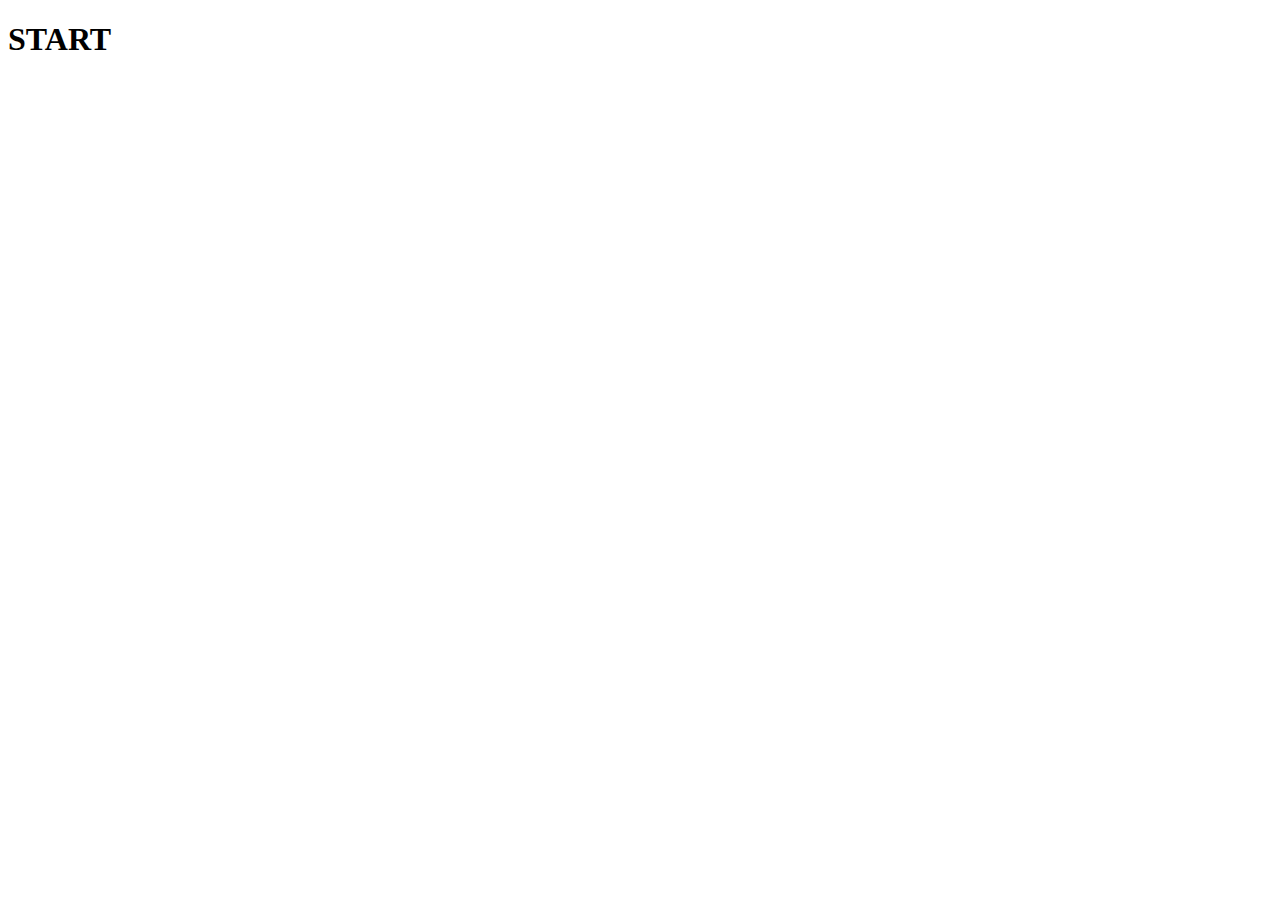
==== src/index.html @ a5de8897 "first usefull commit" ====
<!DOCTYPE html>
<html lang="en">
<head>
    <meta charset="UTF-8">
    <meta http-equiv="X-UA-Compatible" content="IE=edge">
    <meta name="viewport" content="width=device-width, initial-scale=1.0">
    <title>Document</title>
</head>
<body>
    <h1>START</h1>
</body>
</html>
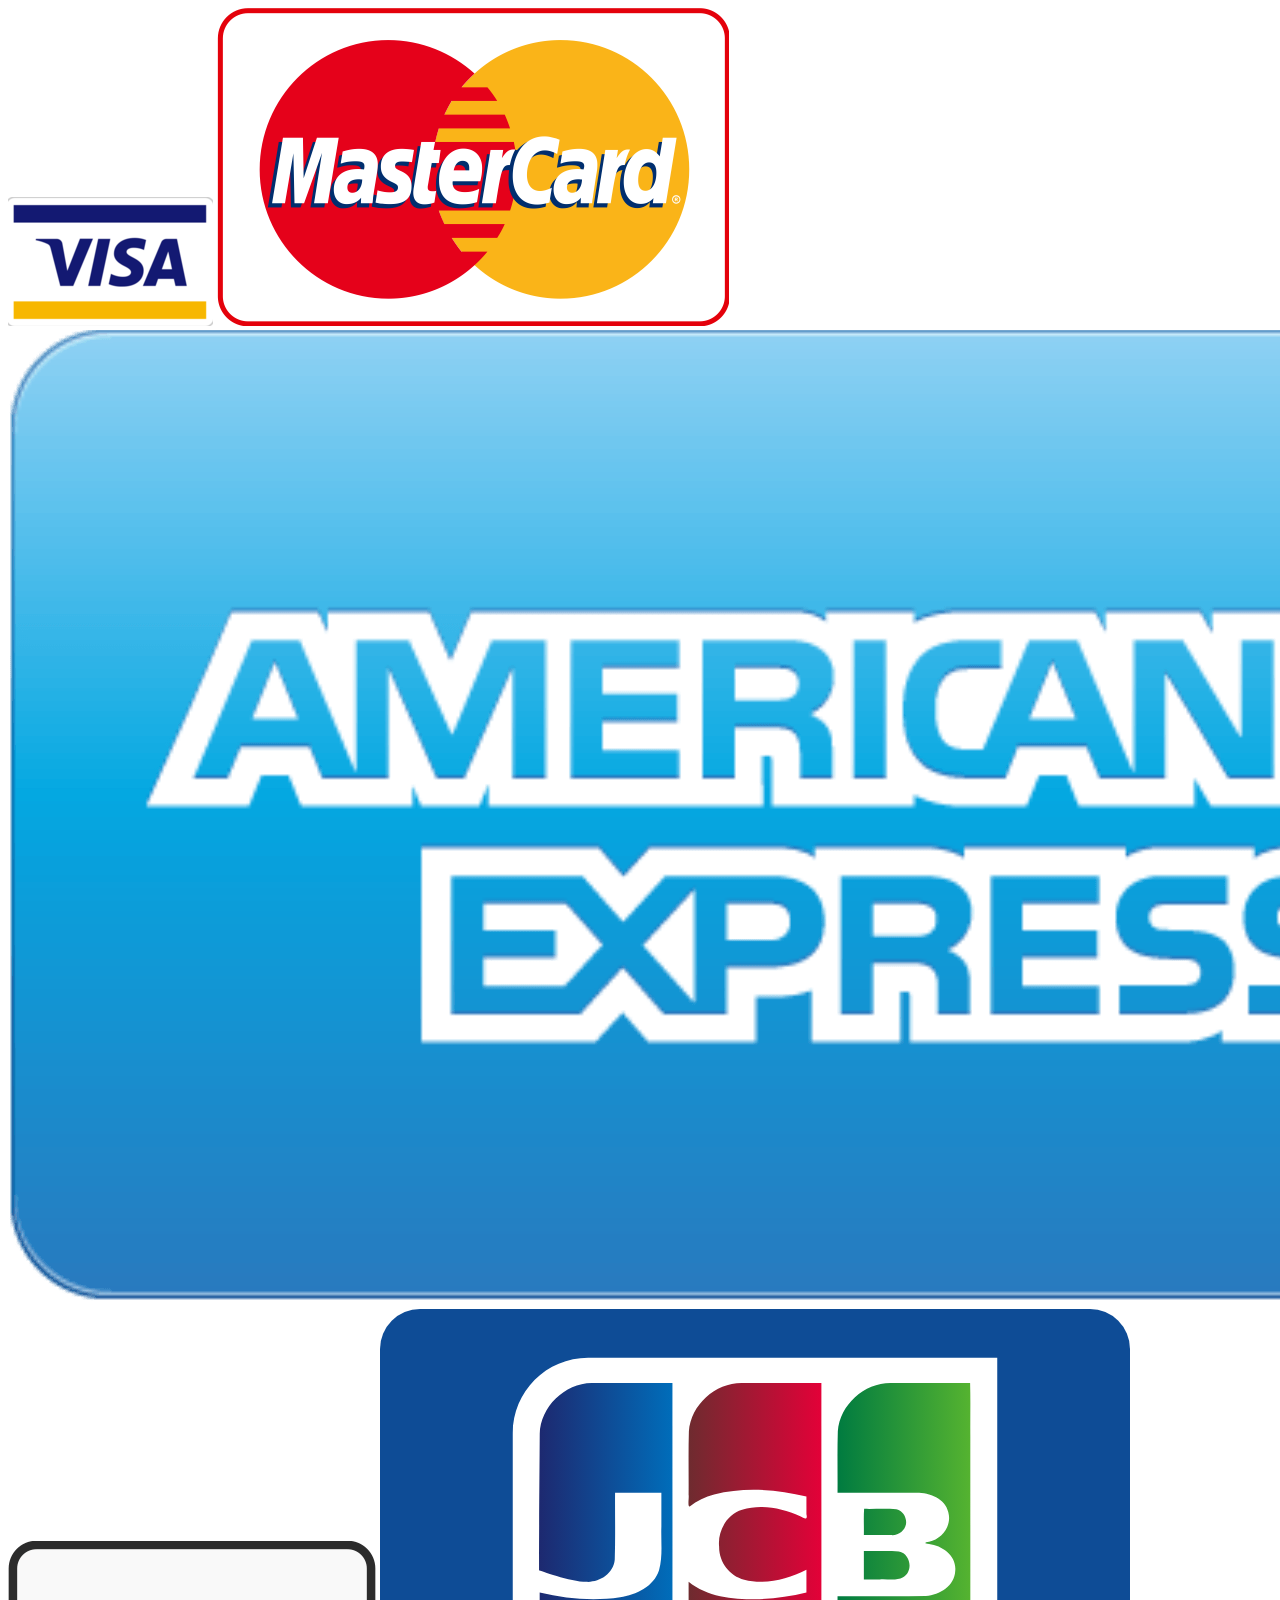
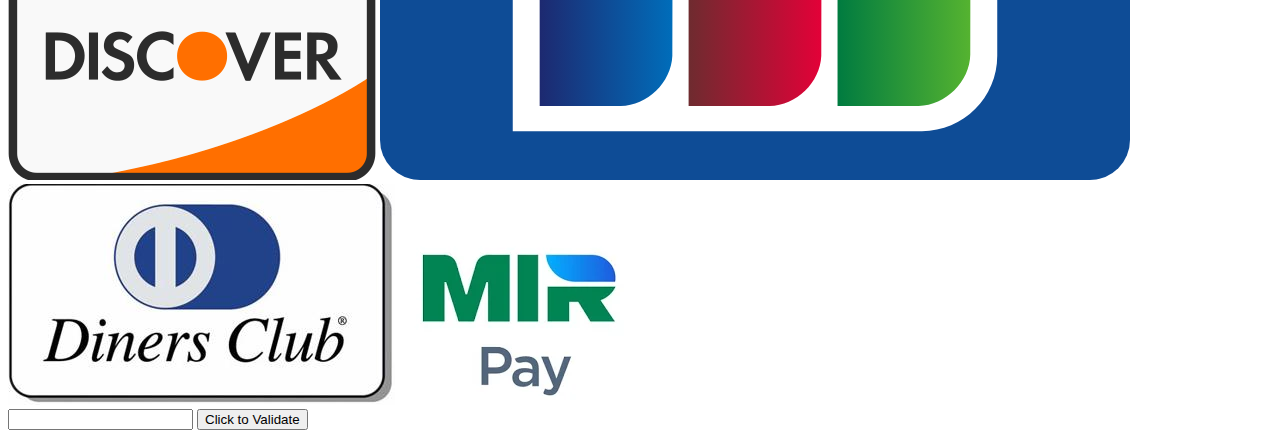
==== commit 3ff007d8: "2 commit" ====
--- a/src/index.html
+++ b/src/index.html
@@ -1,12 +1,32 @@
 <!DOCTYPE html>
 <html lang="en">
+
 <head>
     <meta charset="UTF-8">
     <meta http-equiv="X-UA-Compatible" content="IE=edge">
     <meta name="viewport" content="width=device-width, initial-scale=1.0">
     <title>Document</title>
 </head>
+
 <body>
-    <h1>START</h1>
+    <form class="credit-card-validator">
+        <div class="card-pics">
+            <img src="../src/img/visa.png" id="VISA" alt="card-visa" class="card-pic card-inactiv">
+            <img src="../src/img/mastercard.png" id="MASTERCARD" alt="card-visa" class="card-pic card-inactiv">
+            <img src="../src/img/american-express.png" id="AMERICANEXPRESS" alt="card-visa" class="card-pic card-inactiv">
+            <img src="../src/img/discover.png" id="DISCOVER" alt="card-visa" class="card-pic card-inactiv">
+            <img src="../src/img/jcb.svg" id="JCB" alt="card-visa" class="card-pic card-inactiv">
+            <img src="../src/img/Diners-Club.jpg" id="DINERS" alt="card-visa" class="card-pic card-inactiv">
+            <img src="../src/img/Mir.png" id="MIR" alt="card-visa" class="card-pic card-inactiv">
+        </div>
+        <div class="input-field">
+            <input type="number">
+            <button>Click to Validate</button>
+        </div>
+    </form>
+    <div>
+        <p class="message-input"></p>
+    </div>
 </body>
+
 </html>